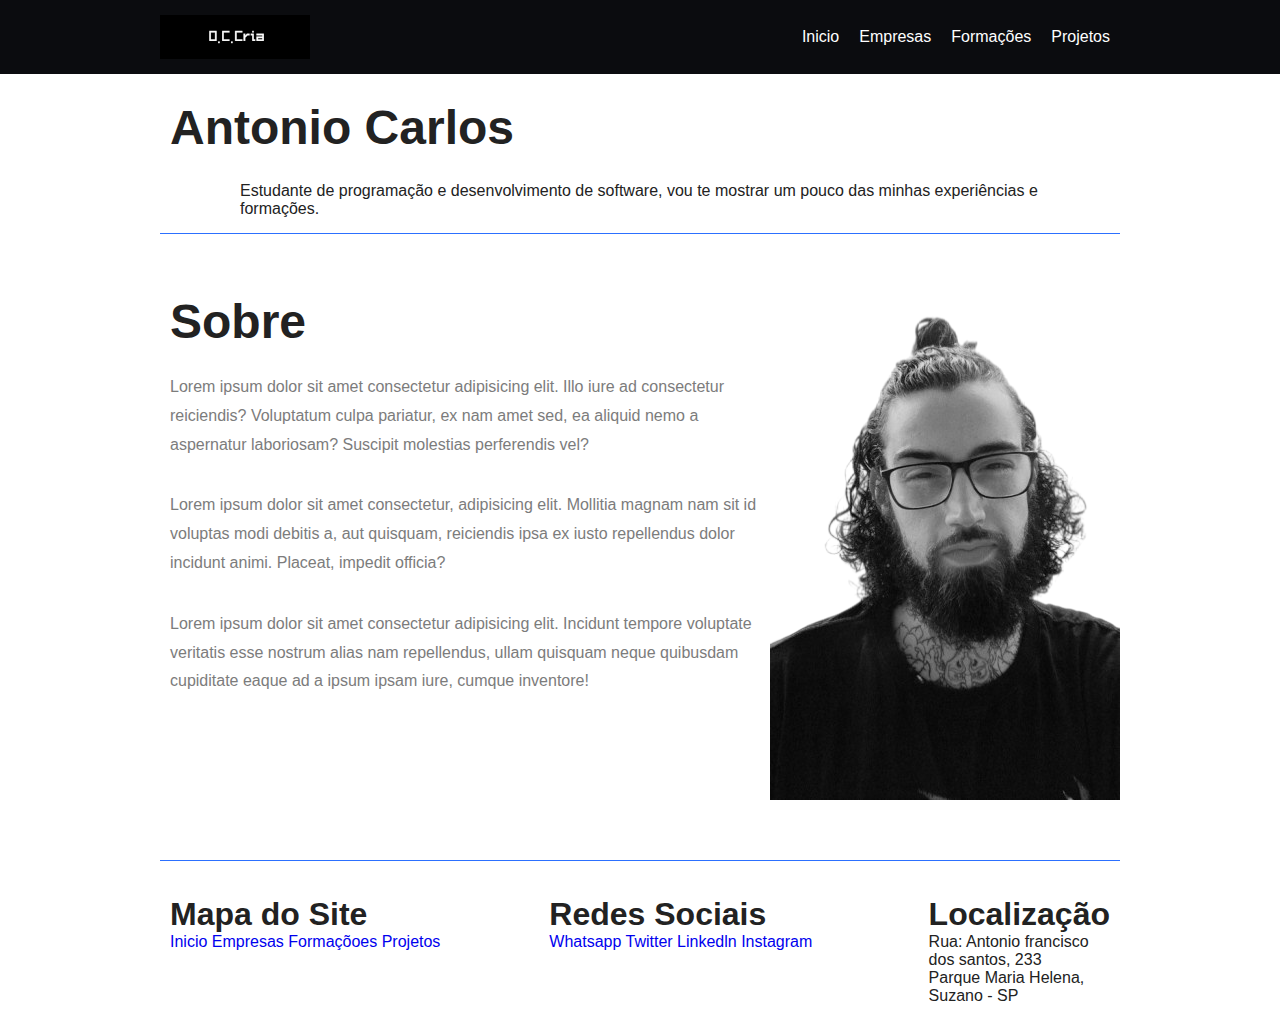
==== index.html @ a90e7302 "criacao da primeira pagina" ====
<!DOCTYPE html>
<html lang=pt-br">
<head>
    <meta charset="UTF-8">
    <meta http-equiv="X-UA-Compatible" content="IE=edge">
    <meta name="viewport" content="width=device-width, initial-scale=1.0">
    <title>Portfólio Pessoal</title>
    <link rel="stylesheet" href="style.css">
</head>
<body>
   <header class="menu-bg">
       <div class="menu">
           <div class="menu-logo">
             <img src="imagens/logo 150.png" alt="">
           </div>
           <nav class="menu-nav">
               <ul>
                   <li><a href="#Inicio">Inicio</a></li>
                   <li><a href="#Empresas">Empresas</a></li>
                   <li><a href="#Formacoes">Formações</a></li>
                   <li><a href="#Projetos">Projetos</a></li>
               </ul>
           </nav>
       </div>
   </header>
 
   <h1 class="introdução">Antonio Carlos </h1>
   <p class="introdução-info">Estudante de programação e desenvolvimento de software,
     vou te mostrar um pouco das minhas experiências e formações.</p>
 
   <section class="sobre" id="Sobre">
       <div class="sobre-info">
           <h1>Sobre</h1>
           <p>Lorem ipsum dolor sit amet consectetur adipisicing elit. Illo iure ad consectetur reiciendis? Voluptatum culpa pariatur, ex nam amet sed, ea aliquid nemo a aspernatur laboriosam? Suscipit molestias perferendis vel?</p>
           <p>Lorem ipsum dolor sit amet consectetur, adipisicing elit. Mollitia magnam nam sit id voluptas modi debitis a, aut quisquam, reiciendis ipsa ex iusto repellendus dolor incidunt animi. Placeat, impedit officia?</p>
           <p>Lorem ipsum dolor sit amet consectetur adipisicing elit. Incidunt tempore voluptate veritatis esse nostrum alias nam repellendus, ullam quisquam neque quibusdam cupiditate eaque ad a ipsum ipsam iure, cumque inventore!</p>
       </div>
       <div>
           <img src="imagens/eucinza350sfundo.png" alt="Sobre 1">
       </div>
       
   </section>
 
   <footer class="footer">
    <div class="footer-mapa">
        <h1>Mapa do Site</h2>
        <a href="Inicio">Inicio</a>
        <a href="Empresas">Empresas</a>
        <a href="Formacoes">Formaçõoes</a>
        <a href="Projetos">Projetos</a>
    </div>
    <div class="footer-redes">
        <h1>Redes Sociais</h1>
        <a href="Whatsapp" src="imagens/instagram.svg">Whatsapp</a>
        <a href="Twitter">Twitter</a>
        <a href="Linkedln">Linkedln</a>
        <a href="Instagram">Instagram</a>
    </div>
    <div class="footer-localizacao">
        <h1>Localização</h1>
        <p>Rua: Antonio francisco dos santos, 233 <br>Parque Maria Helena, Suzano - SP</p>
    </div>
   </footer>
   
</body>
</html>
---- style.css ----
@charset "UTF-8";

          /*Reset*/
 
          body, h1, h2, p, ul, li, a {
            margin: 0px;
            padding: 0px;
         }
          
         body {
            font-family: "Nunito",helvetica, Arial, Helvetica, sans-serif;
            color: #222222;
         }
          
         ul {
            list-style: none;
         }
          
         a {
            text-decoration: none;
         }
          
         img {
            display: block;
            max-width: 100%;   
         }
          
         * {
            box-sizing: border-box;
         }
          
              
         /*Menu*/
          
         .menu-bg {
            background: #0b0c0f;
         }
          
         .menu {
            max-width: 960px;
            margin:0 auto;
            padding: 15px 0;
            display: flex;
            flex-wrap: wrap;
            justify-content: space-between;
            align-items: center;
         }
          
         .menu a {
            color: white;
            border-radius: 20px;
         }
          
         .menu-logo a {
            font-size: 2.25em;
            font-weight: bold;
            margin: 0 10px;
          
         }
          
         .menu-nav ul {
            display: flex;
            flex-wrap: wrap;
          }
          
         .menu-nav a {
            font-size: 1.25;
            display: block;
            padding: 10px;
         }
          
         .menu-nav a:hover{
            background: #122ab2;
         }
         /*Introdução*/
          
         .introdução {
            font-size: 3em;
            line-height: 1;
            max-width: 960px;
            margin: 0 auto;
            padding: 30px 10px;
            flex-wrap: wrap;
         }
        .introdução-info{
            flex: 2 1 300px;
            margin: 0 240px;
        }
        .introdução-info h1 {
            font-size: 3em;
            margin-bottom: .5em;
         }
          
         .introdução-info p {
            font-size: 1.25;
            line-height: 1.4;
            margin-bottom: 1em;
            color: #7c7c7c;
         }
         /*Sobre*/
          
         .sobre {
            border-top: 1px solid #2c70ff;
            border-bottom: 1px solid #2c70ff;
            max-width: 960px;
            margin: 15px auto;
            padding: 60px 0;
            display: flex;
            flex-wrap: wrap;
           
          
         }
          
         .sobre-info {
            flex: 2 1 300px;
            margin: 0 10px;
         }
          
         .sobre-info h1 {
            font-size: 3em;
            margin-bottom: .5em;
         }
          
         .sobre-info p {
            font-size: 1.25;
            line-height: 1.8;
            margin-bottom: 2em;
            color: #7c7c7c;
         }
          
         .sobre-img {
            flex: 1 1 160px;
            margin: 0 10px;
           
         }
          
         /*Produtos*/
          
         .produtos {
            max-width: 960px;
            margin: 60px auto;
         }
          
         .produtos h1 {
            font-size: 3em;
            margin: 0 10px 60px 10px ;
         }
          
         .produtos-container {
            display: flex;
            flex-wrap: wrap;
            align-items: flex-end;
          
         }
         .produtos-item {
            flex: 1 1 175px;
            margin: 10px;
         }
          
         .produtos-item h2 {
            font-size: 3em;
            color:#a4a4a4;
            background: #f7f7f7;
            padding: 60px 20px;
          
         }
          
         .purple {
            border-top: 8px solid #ae81ff;
         }
         .pink {
            border-top: 8px solid #f9265e;
         }
         .blue {
            border-top: 8px solid #66d9eb;
         }
          
         /*Preço*/
          
         .preco {
            background: #f7f7f7;
            padding: 60px;
            display: flex;
            flex-wrap: wrap;
            align-items: flex-end;
         }
          
         .preco-item {
            flex: 1;
            border: 4px solid white;
            padding: 20px;
            margin: 10px;
            min-width: 260px;    /*necessario para mobile*/
         }
          
         .preco-item h2 {
            font-size: 3em;
            color: #a4a4a4a4;
            text-align: center;
            margin-top: 20px;
         }
          
         .preco-item span {
            max-width: 300px;
            margin: 20px auto;
            display: block;
            font-size: 3em;
            text-align: center;
            font-weight: bold;
            padding: 10px 0 5px 0;
            border-top: 4px solid white;
            border-bottom: 4px solid white;;
         }
          
         .preco-item sup {
            font-size: 1.5rem;
         }
          
         .preco-item ul  {
            max-width: 300px;
            margin: 20px auto;
            font-size: 1.25em;
            font-style: italic;
            color: #7c7c7c;
         }
          
         .preco-item li {
            display: flex;
            justify-content: space-between;
            align-items: center;
            margin-bottom: 15px;
         }
         .preco-item li::after {
            content: '';
            display: block;
            width: 6px;
            height: 6px;
            background: #2c70ff;
            border-radius: 50%;
         }
          
         .preco-item a {
            max-width: 300px;
            display: block;
            margin: 20px auto;
            border: 4px solid;
            color: #222222;
            text-transform: uppercase;
            font-weight: bold;
            font-size: 2em;
            padding: 15px 0;
            text-align: center;
         }
          
         @media (max-width: 800px) {
            .preço {
                padding-left: 10px;
                padding-right: 10px;
            }
            .preco .preco-item:nth-child(3) {
                order: -2;
            }
            .preco .preco-item:nth-child(2) {
                order: -1;
            }
         }
          
         /*Qualidade*/
          
         .qualidade {
            max-width: 960px;
            margin: 60px auto;
            display: flex;
            flex-wrap: wrap;
          
         }
          
         .qualidade-item {
            flex: 1 1 300px;
            margin: 20px 10px;
         }
          
         .qualidade-item h2{
            font-size: 2em;
            color: #a4a4a4;
            margin-bottom: 20px;
          
         }
          
         .qualidade-item h2::before {
            content: '';
            display: inline-block;
            width: 8px;
            height: 30px;
            margin-right: 10px;
            background: blue;
         }
          
         .qualidade-item:nth-of-type(3n+1) h2::before {
            background: #ae81ff;
         }
          
         .qualidade-item:nth-of-type(3n+2) h2::before {
            background: #f9265e;
         }
          
         .qualidade-item:nth-of-type(3n+3) h2::before {
            background: #66d9eb;
         }
          
         .qualidade-item p {
            font-size: 1.25em;
            line-height: 1.4;
            color: #7c7c7c;
         }
          
        
        /*footer*/
          
         .footer {
            max-width: 960px;
            margin: 0px auto;
            display: flex;
         }
         
         .footer-mapa {
            flex: 1 1 300px;
            margin: 20px 10px;
         }

         .footer-redes {
            flex: 1 1 300px;
            margin: 20px 10px;
         }

         .footer-localizacao {
            flex: 1;
            margin: 20px 10px;
         }*/
           /* 
         .footer h2 {
            flex: 1;
            text-align: center;
            font-size: 2em;
            color: #122ab2;
         */
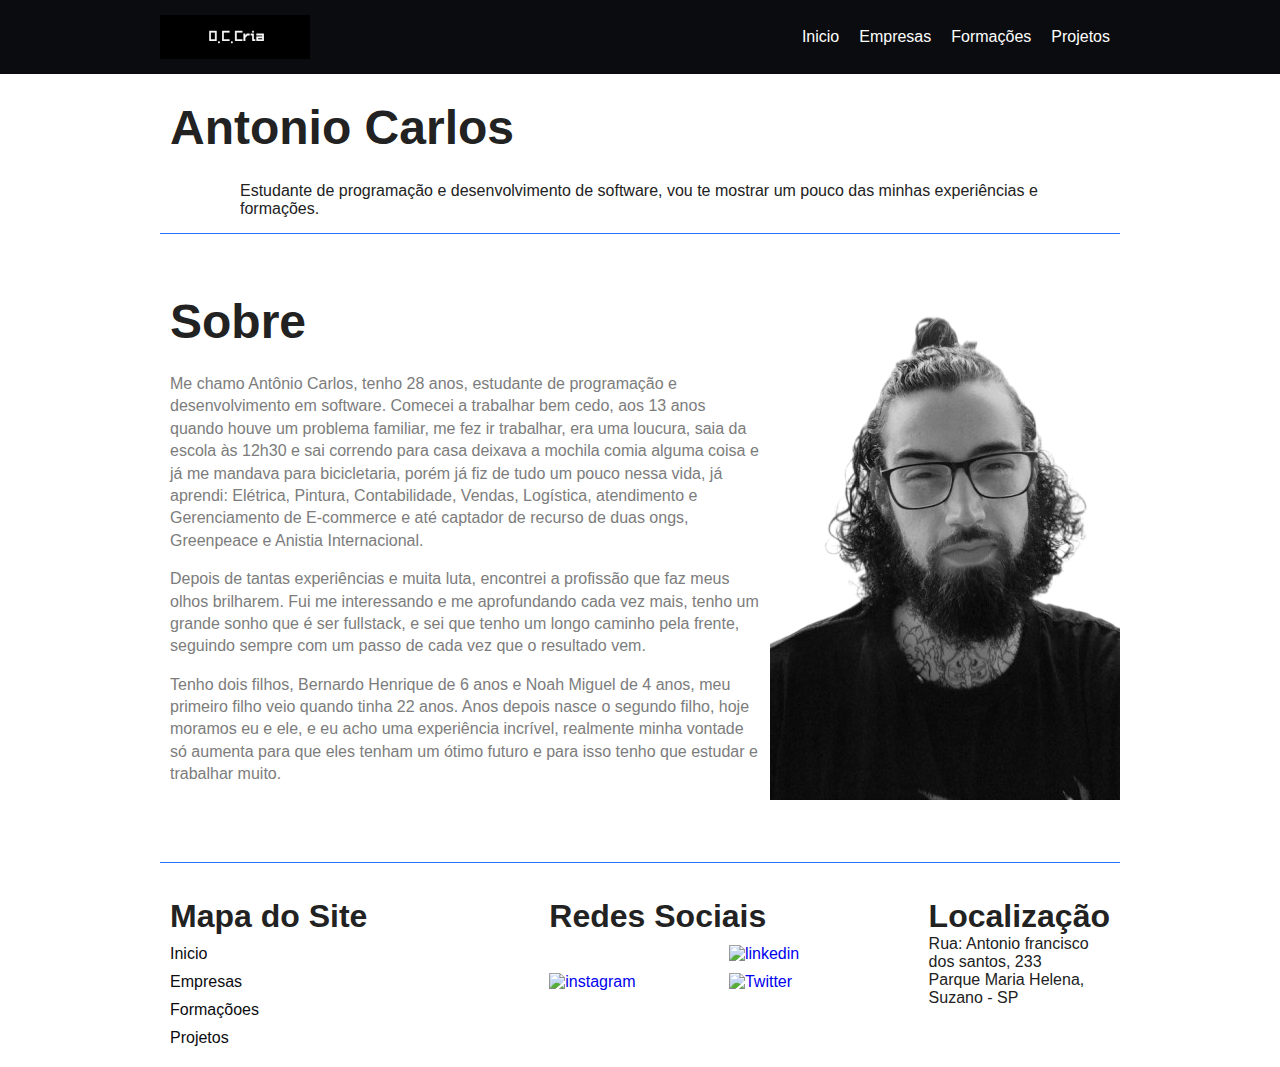
==== commit aec460f7: "Atualização dos textos" ====
--- a/index.html
+++ b/index.html
@@ -31,10 +31,26 @@
    <section class="sobre" id="Sobre">
        <div class="sobre-info">
            <h1>Sobre</h1>
-           <p>Lorem ipsum dolor sit amet consectetur adipisicing elit. Illo iure ad consectetur reiciendis? Voluptatum culpa pariatur, ex nam amet sed, ea aliquid nemo a aspernatur laboriosam? Suscipit molestias perferendis vel?</p>
-           <p>Lorem ipsum dolor sit amet consectetur, adipisicing elit. Mollitia magnam nam sit id voluptas modi debitis a, aut quisquam, reiciendis ipsa ex iusto repellendus dolor incidunt animi. Placeat, impedit officia?</p>
-           <p>Lorem ipsum dolor sit amet consectetur adipisicing elit. Incidunt tempore voluptate veritatis esse nostrum alias nam repellendus, ullam quisquam neque quibusdam cupiditate eaque ad a ipsum ipsam iure, cumque inventore!</p>
-       </div>
+           <p>
+            Me chamo Antônio Carlos, tenho 28 anos, estudante de programação e desenvolvimento em software.
+            Comecei a trabalhar bem cedo, aos 13 anos quando houve um problema familiar, me fez ir trabalhar,
+            era uma loucura, saia da escola às 12h30 e sai correndo para casa deixava a mochila comia alguma 
+            coisa e já me mandava para bicicletaria, porém já fiz de tudo um pouco nessa vida, já aprendi: 
+            Elétrica, Pintura, Contabilidade, Vendas, Logística, atendimento e Gerenciamento de E-commerce e 
+            até captador de recurso de duas ongs, Greenpeace e Anistia Internacional. </p>
+            <p>
+                Depois de tantas experiências e muita luta, encontrei a profissão que faz meus olhos brilharem. 
+                Fui me interessando e me aprofundando cada vez mais, tenho um grande sonho que é ser fullstack, 
+                e sei que tenho um longo caminho pela frente, seguindo sempre com um passo de cada vez que o resultado 
+                vem.
+            </p>
+            <p>  
+                Tenho dois filhos, Bernardo Henrique de 6 anos e Noah Miguel de 4 anos, meu primeiro filho veio 
+                quando tinha 22 anos. Anos depois nasce o segundo filho, hoje moramos eu e ele, e eu acho uma 
+                experiência incrível, realmente minha vontade só aumenta para que eles tenham um ótimo futuro e 
+                para isso tenho que estudar e trabalhar muito. 
+             </p>
+        </div>
        <div>
            <img src="imagens/eucinza350sfundo.png" alt="Sobre 1">
        </div>
@@ -44,17 +60,39 @@
    <footer class="footer">
     <div class="footer-mapa">
         <h1>Mapa do Site</h2>
-        <a href="Inicio">Inicio</a>
-        <a href="Empresas">Empresas</a>
-        <a href="Formacoes">Formaçõoes</a>
-        <a href="Projetos">Projetos</a>
+        <ul>
+            <li><a href="Inicio">Inicio</a></li>
+            <li><a href="Empresas">Empresas</a></li>
+            <li><a href="Formacoes">Formaçõoes</a></li>
+            <li><a href="Projetos">Projetos</a></li>
+        </ul>
     </div>
     <div class="footer-redes">
         <h1>Redes Sociais</h1>
-        <a href="Whatsapp" src="imagens/instagram.svg">Whatsapp</a>
-        <a href="Twitter">Twitter</a>
-        <a href="Linkedln">Linkedln</a>
-        <a href="Instagram">Instagram</a>
+        <ul>
+            <li>
+                <a href="https://github.com/AntonioOsCria" target="_blank"> 
+                <img src="imagens/github.png" alt="">
+                </a>
+            </li>
+            <li>
+                <a href="https://www.linkedin.com/feed/" target="_blank"> 
+                <img src="imagens/linkedin.png" alt="linkedin">
+                </a>
+            </li>
+        </ul>
+        <ul>
+            <li>
+                <a href="https://www.instagram.com/terror_dichava/" target="_blank"> 
+                <img src="imagens/" alt="instagram">
+                </a>
+            </li>
+            <li>
+                <a href="https://twitter.com/home" target="_blank"> 
+                <img src="imagens/" alt="Twitter">
+                </a>
+            </li>
+        </ul>
     </div>
     <div class="footer-localizacao">
         <h1>Localização</h1>
--- a/style.css
+++ b/style.css
@@ -123,8 +123,8 @@
           
          .sobre-info p {
             font-size: 1.25;
-            line-height: 1.8;
-            margin-bottom: 2em;
+            line-height: 1.4;
+            margin-bottom: 1em;
             color: #7c7c7c;
          }
           
@@ -327,11 +327,33 @@
             flex: 1 1 300px;
             margin: 20px 10px;
          }
+         .footer-mapa li {
+            margin: 0px;
+            display: flex;
+         }
+         .footer-mapa a {
+            color: #0b0c0f;
+            margin-top: 10px;
+            flex: 1;          
+
+         }
 
          .footer-redes {
             flex: 1 1 300px;
             margin: 20px 10px;
-         }
+          
+         }
+         .footer-redes ul {
+            margin: 0px;
+            display: flex;
+         }
+         .footer-redes li {
+            color: #0b0c0f;
+            margin-top: 10px;
+            flex: 1 ;          
+
+         }
+
 
          .footer-localizacao {
             flex: 1;
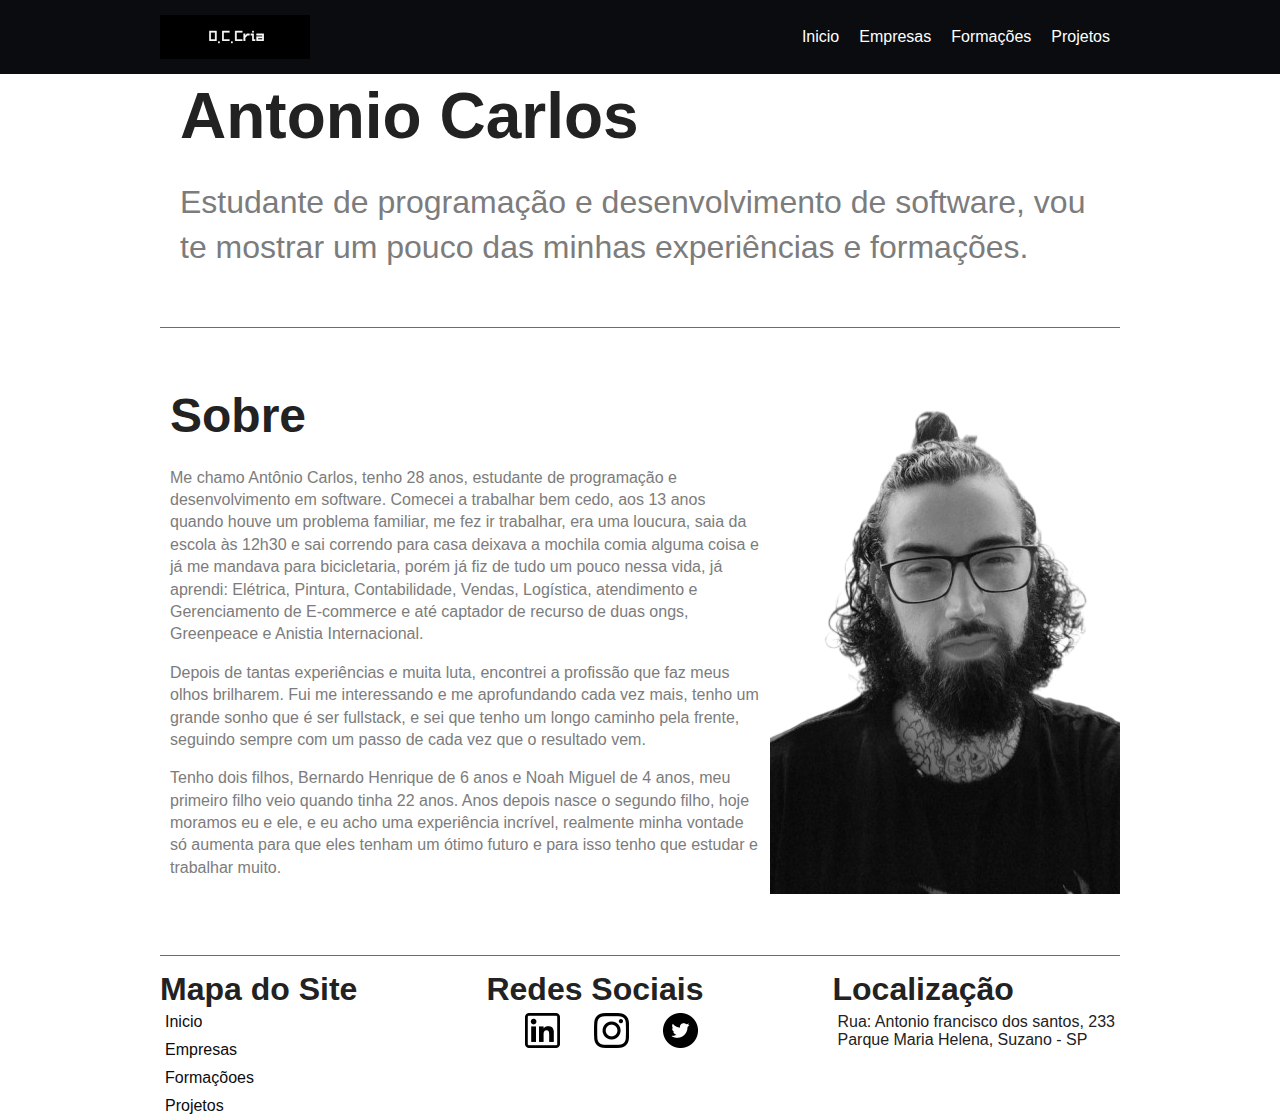
==== commit 316a3c0c: "pagina inicial finalizada" ====
--- a/index.html
+++ b/index.html
@@ -24,10 +24,13 @@
        </div>
    </header>
  
-   <h1 class="introdução">Antonio Carlos </h1>
-   <p class="introdução-info">Estudante de programação e desenvolvimento de software,
-     vou te mostrar um pouco das minhas experiências e formações.</p>
- 
+   <section class="introdução">
+       <div class="introdução-info">
+        <h1 >Antonio Carlos </h1>
+           <p >Estudante de programação e desenvolvimento de software,
+             vou te mostrar um pouco das minhas experiências e formações.</p>
+       </div>
+   </section>
    <section class="sobre" id="Sobre">
        <div class="sobre-info">
            <h1>Sobre</h1>
@@ -58,43 +61,41 @@
    </section>
  
    <footer class="footer">
-    <div class="footer-mapa">
-        <h1>Mapa do Site</h2>
-        <ul>
-            <li><a href="Inicio">Inicio</a></li>
-            <li><a href="Empresas">Empresas</a></li>
-            <li><a href="Formacoes">Formaçõoes</a></li>
-            <li><a href="Projetos">Projetos</a></li>
-        </ul>
+    <div>
+        <h1>Mapa do Site</h1>
+       
+            <div class="footer-container">
+                <a href="Inicio">Inicio</a>
+                <a href="Empresas">Empresas</a>
+                <a href="Formacoes">Formaçõoes</a>
+                <a href="Projetos">Projetos</a>
+            </div>
+       
     </div>
-    <div class="footer-redes">
+    <div>
         <h1>Redes Sociais</h1>
-        <ul>
-            <li>
-                <a href="https://github.com/AntonioOsCria" target="_blank"> 
-                <img src="imagens/github.png" alt="">
-                </a>
-            </li>
-            <li>
-                <a href="https://www.linkedin.com/feed/" target="_blank"> 
-                <img src="imagens/linkedin.png" alt="linkedin">
-                </a>
-            </li>
-        </ul>
-        <ul>
-            <li>
-                <a href="https://www.instagram.com/terror_dichava/" target="_blank"> 
-                <img src="imagens/" alt="instagram">
-                </a>
-            </li>
-            <li>
-                <a href="https://twitter.com/home" target="_blank"> 
-                <img src="imagens/" alt="Twitter">
-                </a>
-            </li>
-        </ul>
+        <div class="footer-container-rd">
+            
+            <a href="https://github.com/AntonioOsCria" target="_blank">
+            <img src="imagens/github35.png" alt="">
+            </a>
+                
+            <a href="https://www.linkedin.com/feed/" target="_blank">
+            <img src="imagens/linkedin35px.png" alt="linkedin">
+            </a>
+            
+            <a href="https://www.instagram.com/terror_dichava/" target="_blank">
+            <img src="imagens/instagram35px.png" alt="instagram">
+            </a>
+                
+            <a href="https://twitter.com/home" target="_blank">
+            <img src="imagens/twitter35px.png" alt="Twitter">
+            </a>
+        </div>  
+            
     </div>
-    <div class="footer-localizacao">
+    
+    <div class="footer-container-lc">
         <h1>Localização</h1>
         <p>Rua: Antonio francisco dos santos, 233 <br>Parque Maria Helena, Suzano - SP</p>
     </div>
--- a/style.css
+++ b/style.css
@@ -75,27 +75,29 @@
          /*Introdução*/
           
          .introdução {
-            font-size: 3em;
+            font-size: 2em;
             line-height: 1;
             max-width: 960px;
-            margin: 0 auto;
-            padding: 30px 10px;
+            margin: auto;
+            padding: 10px;
             flex-wrap: wrap;
          }
         .introdução-info{
-            flex: 2 1 300px;
-            margin: 0 240px;
+         flex: 2 1 300px;
+         margin: 0 10px;
+
         }
         .introdução-info h1 {
-            font-size: 3em;
+            font-size: 2em;
             margin-bottom: .5em;
          }
           
          .introdução-info p {
-            font-size: 1.25;
+            font-size: 1em;
             line-height: 1.4;
             margin-bottom: 1em;
             color: #7c7c7c;
+            
          }
          /*Sobre*/
           
@@ -134,185 +136,7 @@
            
          }
           
-         /*Produtos*/
-          
-         .produtos {
-            max-width: 960px;
-            margin: 60px auto;
-         }
-          
-         .produtos h1 {
-            font-size: 3em;
-            margin: 0 10px 60px 10px ;
-         }
-          
-         .produtos-container {
-            display: flex;
-            flex-wrap: wrap;
-            align-items: flex-end;
-          
-         }
-         .produtos-item {
-            flex: 1 1 175px;
-            margin: 10px;
-         }
-          
-         .produtos-item h2 {
-            font-size: 3em;
-            color:#a4a4a4;
-            background: #f7f7f7;
-            padding: 60px 20px;
-          
-         }
-          
-         .purple {
-            border-top: 8px solid #ae81ff;
-         }
-         .pink {
-            border-top: 8px solid #f9265e;
-         }
-         .blue {
-            border-top: 8px solid #66d9eb;
-         }
-          
-         /*Preço*/
-          
-         .preco {
-            background: #f7f7f7;
-            padding: 60px;
-            display: flex;
-            flex-wrap: wrap;
-            align-items: flex-end;
-         }
-          
-         .preco-item {
-            flex: 1;
-            border: 4px solid white;
-            padding: 20px;
-            margin: 10px;
-            min-width: 260px;    /*necessario para mobile*/
-         }
-          
-         .preco-item h2 {
-            font-size: 3em;
-            color: #a4a4a4a4;
-            text-align: center;
-            margin-top: 20px;
-         }
-          
-         .preco-item span {
-            max-width: 300px;
-            margin: 20px auto;
-            display: block;
-            font-size: 3em;
-            text-align: center;
-            font-weight: bold;
-            padding: 10px 0 5px 0;
-            border-top: 4px solid white;
-            border-bottom: 4px solid white;;
-         }
-          
-         .preco-item sup {
-            font-size: 1.5rem;
-         }
-          
-         .preco-item ul  {
-            max-width: 300px;
-            margin: 20px auto;
-            font-size: 1.25em;
-            font-style: italic;
-            color: #7c7c7c;
-         }
-          
-         .preco-item li {
-            display: flex;
-            justify-content: space-between;
-            align-items: center;
-            margin-bottom: 15px;
-         }
-         .preco-item li::after {
-            content: '';
-            display: block;
-            width: 6px;
-            height: 6px;
-            background: #2c70ff;
-            border-radius: 50%;
-         }
-          
-         .preco-item a {
-            max-width: 300px;
-            display: block;
-            margin: 20px auto;
-            border: 4px solid;
-            color: #222222;
-            text-transform: uppercase;
-            font-weight: bold;
-            font-size: 2em;
-            padding: 15px 0;
-            text-align: center;
-         }
-          
-         @media (max-width: 800px) {
-            .preço {
-                padding-left: 10px;
-                padding-right: 10px;
-            }
-            .preco .preco-item:nth-child(3) {
-                order: -2;
-            }
-            .preco .preco-item:nth-child(2) {
-                order: -1;
-            }
-         }
-          
-         /*Qualidade*/
-          
-         .qualidade {
-            max-width: 960px;
-            margin: 60px auto;
-            display: flex;
-            flex-wrap: wrap;
-          
-         }
-          
-         .qualidade-item {
-            flex: 1 1 300px;
-            margin: 20px 10px;
-         }
-          
-         .qualidade-item h2{
-            font-size: 2em;
-            color: #a4a4a4;
-            margin-bottom: 20px;
-          
-         }
-          
-         .qualidade-item h2::before {
-            content: '';
-            display: inline-block;
-            width: 8px;
-            height: 30px;
-            margin-right: 10px;
-            background: blue;
-         }
-          
-         .qualidade-item:nth-of-type(3n+1) h2::before {
-            background: #ae81ff;
-         }
-          
-         .qualidade-item:nth-of-type(3n+2) h2::before {
-            background: #f9265e;
-         }
-          
-         .qualidade-item:nth-of-type(3n+3) h2::before {
-            background: #66d9eb;
-         }
-          
-         .qualidade-item p {
-            font-size: 1.25em;
-            line-height: 1.4;
-            color: #7c7c7c;
-         }
+         
           
         
         /*footer*/
@@ -321,8 +145,31 @@
             max-width: 960px;
             margin: 0px auto;
             display: flex;
-         }
+            justify-content: space-between;
+         }
+
          
+         .footer-container {
+            display: flex;
+            flex-direction: column;
+         }
+         .footer-container a {
+           color: #0b0c0f;
+           margin: 5px;
+         }
+
+         .footer-container-rd {
+            display: flex;
+            justify-content: space-between;
+         }
+         .footer-container-rd a {
+            margin: 5px;
+         }
+         .footer-container-lc p {
+            margin: 5px;
+         }
+         
+         /*
          .footer-mapa {
             flex: 1 1 300px;
             margin: 20px 10px;
@@ -350,10 +197,13 @@
          .footer-redes li {
             color: #0b0c0f;
             margin-top: 10px;
-            flex: 1 ;          
-
-         }
-
+           flex: 1;          
+
+         }
+         .footer-container {
+            display: flex;
+            justify-content: space-around;
+         }
 
          .footer-localizacao {
             flex: 1;
